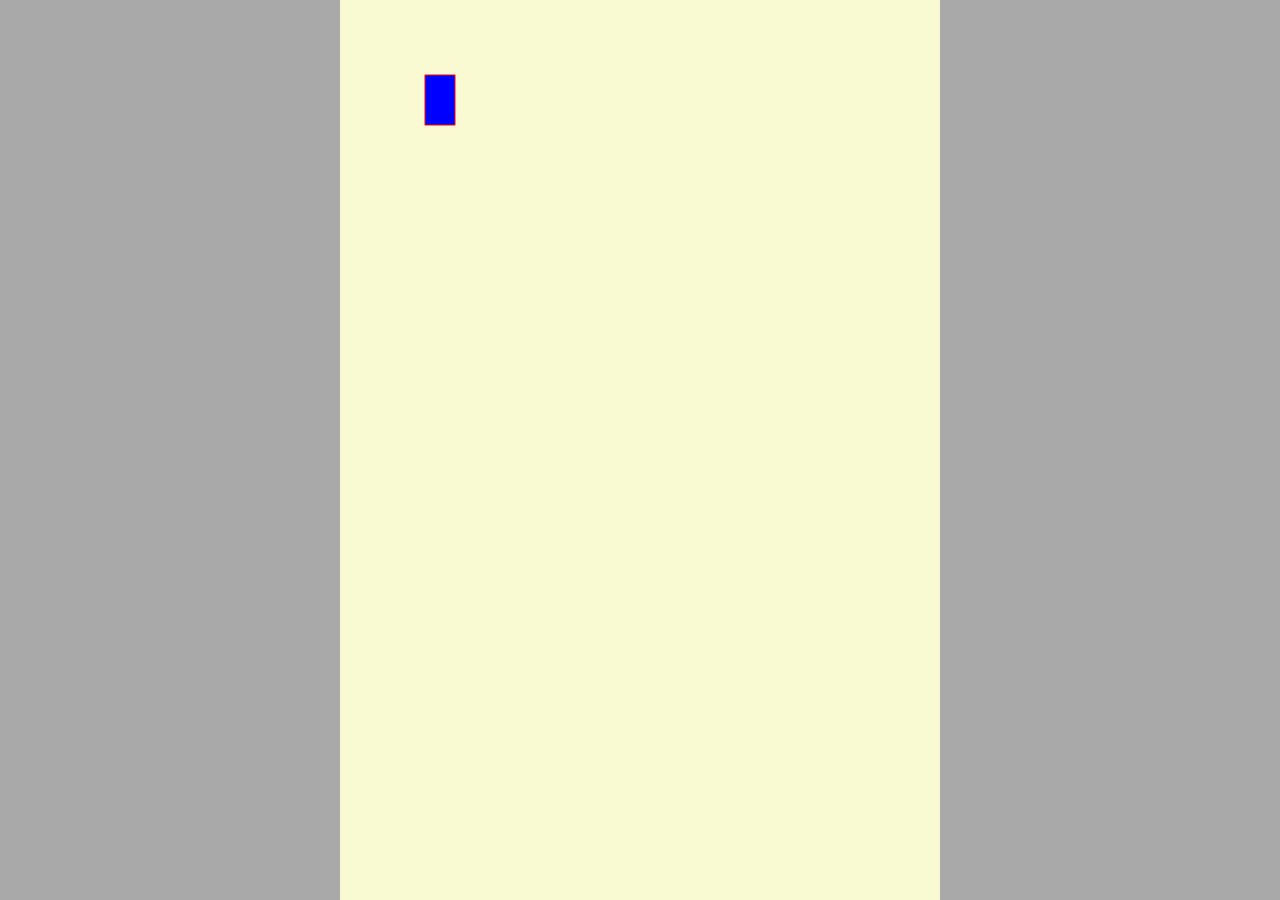
==== index.html @ 90861d4d "moved files" ====
<!DOCTYPE html>
    <head>
        <title>Self-driving car </title>

        <link rel="stylesheet" href="style.css">
    </head>
    <body>
        <canvas id="myCanvas"></canvas>
        <script src="controls.js"></script>
        <script src="car.js"></script>
        <script src="main.js" ></script>
    </body>
</html>
---- style.css ----
body {
    margin: 0;
    background: darkgray;
    overflow: hidden;
    text-align: center;
    display: flex;
    align-items: center;
    justify-content: center;
}

.speedometer {
    position: absolute;
    width: 60px;
    height: 60px;
    background-color: aqua;
    text-align: center;
    margin: auto auto auto 700px
}

#myCanvas {
    background-color: lightgoldenrodyellow;
}
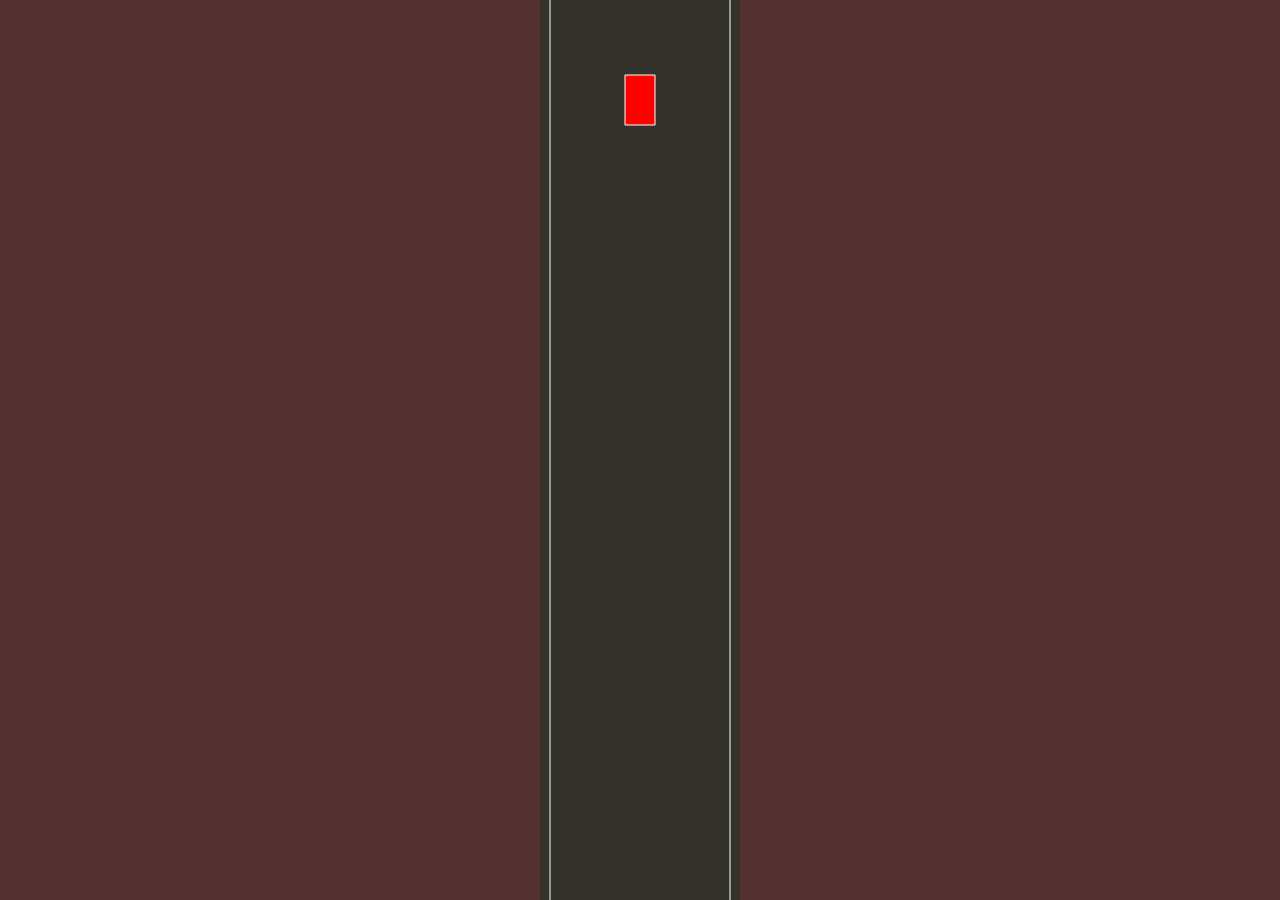
==== commit 575dd382: "added road" ====
--- a/index.html
+++ b/index.html
@@ -6,6 +6,7 @@
     </head>
     <body>
         <canvas id="myCanvas"></canvas>
+        <script src="road.js"></script>
         <script src="controls.js"></script>
         <script src="car.js"></script>
         <script src="main.js" ></script>
--- a/style.css
+++ b/style.css
@@ -1,6 +1,6 @@
 body {
     margin: 0;
-    background: darkgray;
+    background: rgb(84, 49, 49);
     overflow: hidden;
     text-align: center;
     display: flex;
@@ -8,15 +8,6 @@
     justify-content: center;
 }
 
-.speedometer {
-    position: absolute;
-    width: 60px;
-    height: 60px;
-    background-color: aqua;
-    text-align: center;
-    margin: auto auto auto 700px
-}
-
 #myCanvas {
-    background-color: lightgoldenrodyellow;
+    background-color: rgb(50, 50, 43);
 }
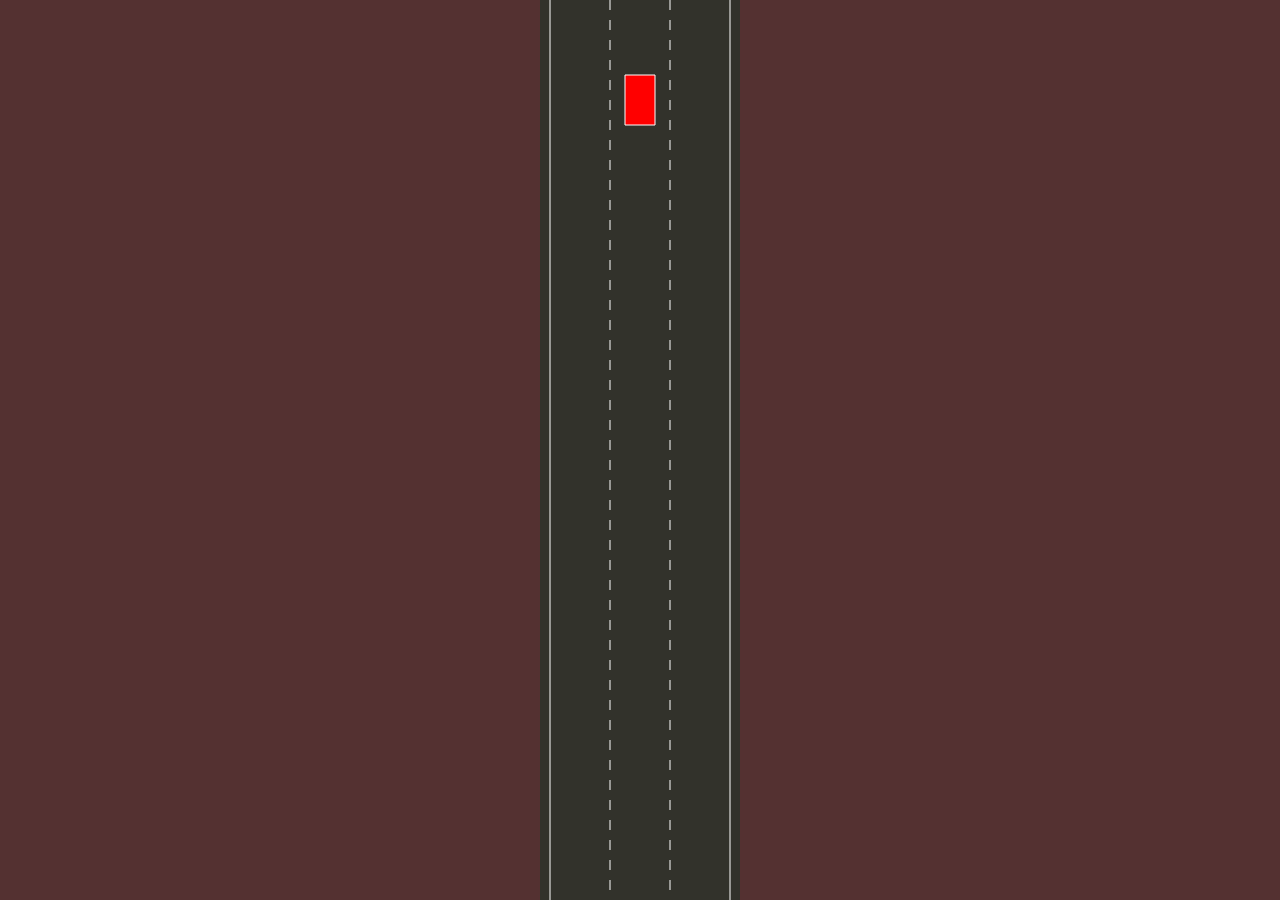
==== commit 9798388d: "added lanes" ====
--- a/index.html
+++ b/index.html
@@ -6,6 +6,7 @@
     </head>
     <body>
         <canvas id="myCanvas"></canvas>
+        <script src="utils.js"></script>
         <script src="road.js"></script>
         <script src="controls.js"></script>
         <script src="car.js"></script>
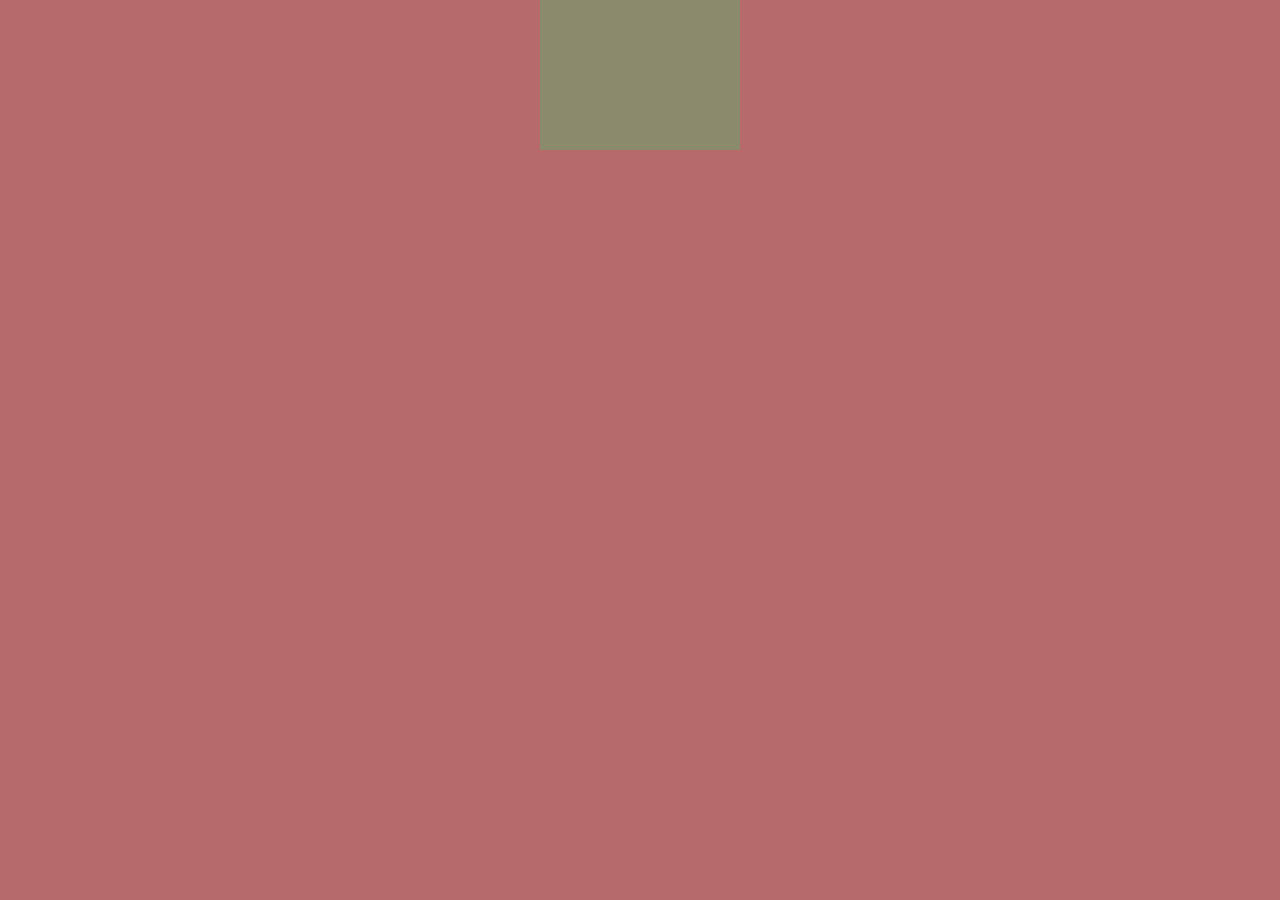
==== commit 566282dc: "added sensors" ====
--- a/index.html
+++ b/index.html
@@ -6,6 +6,7 @@
     </head>
     <body>
         <canvas id="myCanvas"></canvas>
+        <script src="sensor.js"></script>
         <script src="utils.js"></script>
         <script src="road.js"></script>
         <script src="controls.js"></script>
--- a/style.css
+++ b/style.css
@@ -1,6 +1,6 @@
 body {
     margin: 0;
-    background: rgb(84, 49, 49);
+    background: rgb(182, 106, 106);
     overflow: hidden;
     text-align: center;
     display: flex;
@@ -9,5 +9,5 @@
 }
 
 #myCanvas {
-    background-color: rgb(50, 50, 43);
+    background-color: rgb(138, 138, 109);
 }
